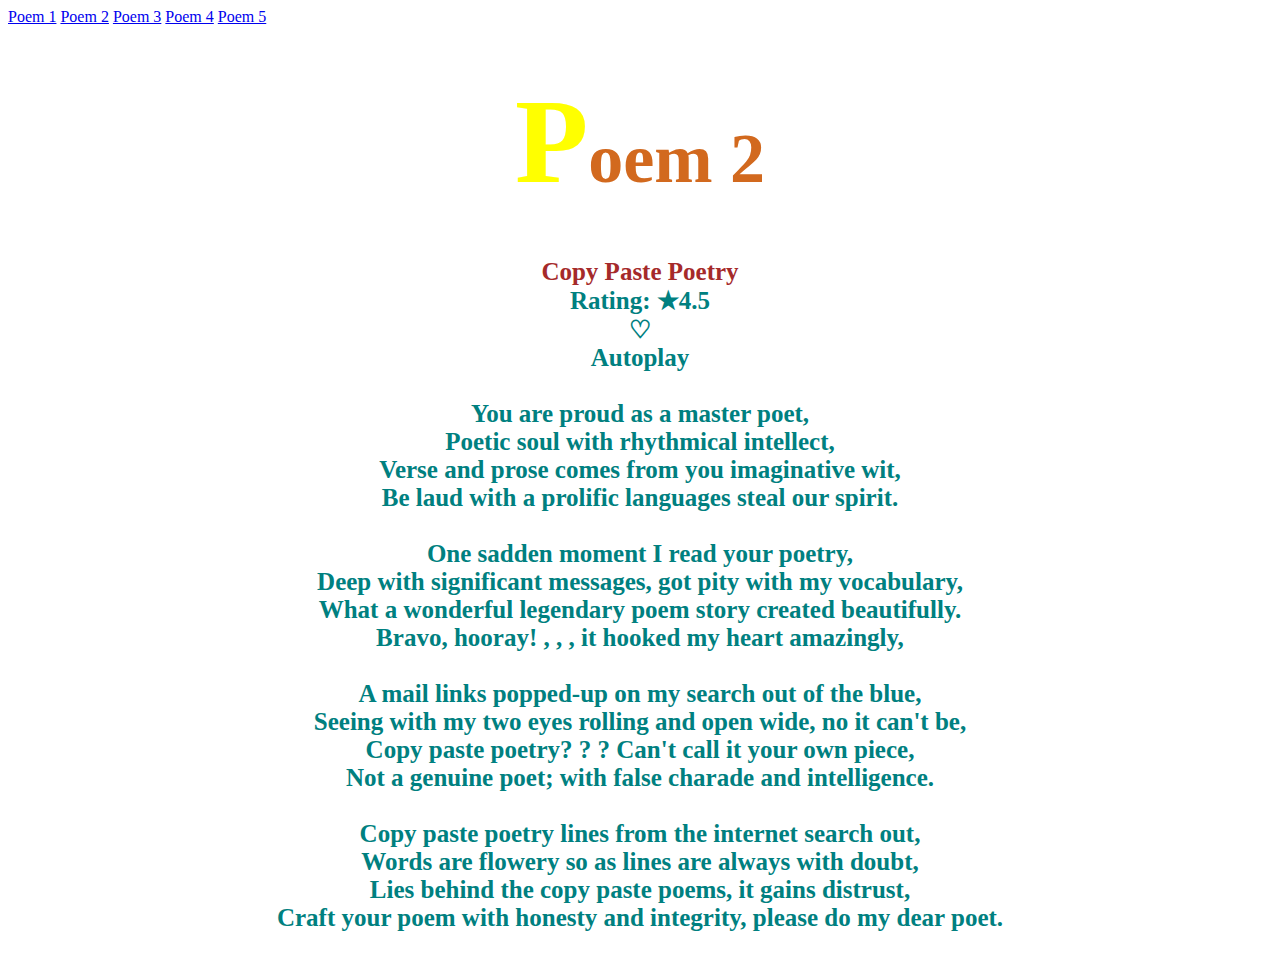
==== poem2.html @ 0d766002 "html complete css remaining" ====
<!DOCTYPE html>
<html lang="en">

<head>
    <meta charset="UTF-8">
    <meta http-equiv="X-UA-Compatible" content="IE=edge">
    <meta name="viewport" content="width=device-width, initial-scale=1.0">
    <link rel="stylesheet" href="style.css">
    <title>Poem 2</title>
</head>

<body>
    <div class="tbl">
        <a class='nav' href='index.html'>Poem 1</a>
        <a class='nav' href='poem2.html'>Poem 2</a>
        <a class='nav' href='poem3.html'>Poem 3</a>
        <a class='nav' href='poem4.html'>Poem 4</a>
        <a class='nav' href='poem5.html'>Poem 5</a>
    </div>
    <div>
        <h1 class="poem2"> Poem 2</h1>
        <p class="para">Copy Paste Poetry<br> Rating: ★4.5<br> ♡
            <br> Autoplay
            <br>
            <br> You are proud as a master poet,<br> Poetic soul with rhythmical intellect,<br> Verse and prose comes from you imaginative wit,<br> Be laud with a prolific languages steal our spirit.<br>
            <br> One sadden moment I read your poetry,<br> Deep with significant messages, got pity with my vocabulary,<br> What a wonderful legendary poem story created beautifully.<br> Bravo, hooray! , , , it hooked my heart amazingly,<br>
            <br> A mail links popped-up on my search out of the blue,<br> Seeing with my two eyes rolling and open wide, no it can't be,<br> Copy paste poetry? ? ? Can't call it your own piece,<br> Not a genuine poet; with false charade and intelligence.<br>
            <br> Copy paste poetry lines from the internet search out,<br> Words are flowery so as lines are always with doubt,<br> Lies behind the copy paste poems, it gains distrust,<br> Craft your poem with honesty and integrity, please do my dear
            poet.
        </p>
    </div>
</body>

</html>
---- style.css ----
h1 {
    text-align: center;
    font-size: 70px;
}

p {
    text-align: center;
    font-size: 25px;
}


.poem1 {
    font-family: 'Luckiest Guy';
    color: aqua;
}

.poem1:first-letter {
    color: greenyellow;
    font-size: 120px;
}

.para {
    font-family: 'Poppins';
    font-weight: bold;
    color: teal;
}

.para:first-line {
    color: brown;
}

.poem2 {
    font-family: 'Pacifico';
    color: chocolate;
}

.poem2:first-letter {
    color: yellow;
    font-size: 120px;
}

.poem3 {
    font-family: 'Satisfy';
    color: rgb(255, 0, 0);
}

.poem3:first-letter {
    color: rgb(0, 255, 0);
    font-size: 120px;
}

.poem4 {
    font-family: 'Pacifico';
    color: rgb(255, 0, 255);
}

.poem4:first-letter {
    color: rgb(68, 0, 255);
    font-size: 120px;
}

.poem5 {
    font-family: 'PinkChicken';
    color: rgb(0, 255, 42);
}

.poem5:first-letter {
    color: rgb(0, 247, 255);
    font-size: 120px;
}
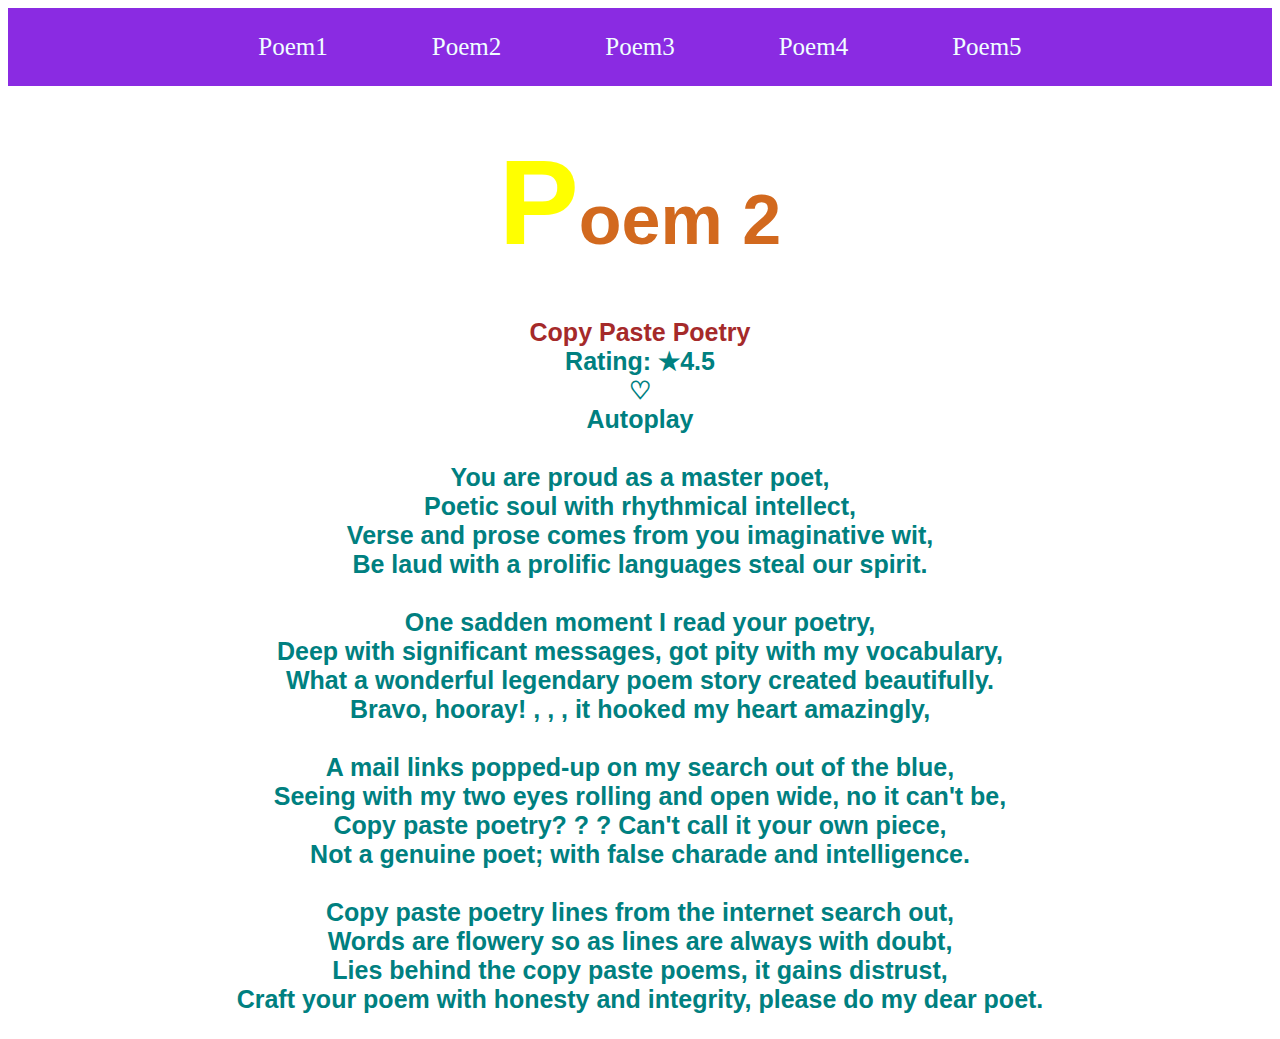
==== commit 427d1ff3: "Poem Website HTML and CSS" ====
--- a/poem2.html
+++ b/poem2.html
@@ -11,11 +11,11 @@
 
 <body>
     <div class="tbl">
-        <a class='nav' href='index.html'>Poem 1</a>
-        <a class='nav' href='poem2.html'>Poem 2</a>
-        <a class='nav' href='poem3.html'>Poem 3</a>
-        <a class='nav' href='poem4.html'>Poem 4</a>
-        <a class='nav' href='poem5.html'>Poem 5</a>
+        <a class='nav' href='index.html'>Poem1</a>
+        <a class='nav' href='poem2.html'>Poem2</a>
+        <a class='nav' href='poem3.html'>Poem3</a>
+        <a class='nav' href='poem4.html'>Poem4</a>
+        <a class='nav' href='poem5.html'>Poem5</a>
     </div>
     <div>
         <h1 class="poem2"> Poem 2</h1>
--- a/style.css
+++ b/style.css
@@ -10,61 +10,75 @@
 
 
 .poem1 {
-    font-family: 'Luckiest Guy';
-    color: aqua;
+    font-family: 'Trebuchet MS', 'Lucida Sans Unicode', 'Lucida Grande', 'Lucida Sans', Arial, sans-serif;
+    color: #00ffff;
 }
 
 .poem1:first-letter {
-    color: greenyellow;
+    color: #adff2f;
     font-size: 120px;
 }
 
 .para {
-    font-family: 'Poppins';
+    font-family: Verdana, Geneva, Tahoma, sans-serif;
     font-weight: bold;
-    color: teal;
+    color: #008080;
 }
 
 .para:first-line {
-    color: brown;
+    color: #a52a2a;
 }
 
 .poem2 {
-    font-family: 'Pacifico';
-    color: chocolate;
+    font-family: 'Lucida Sans', 'Lucida Sans Regular', 'Lucida Grande', 'Lucida Sans Unicode', Geneva, Verdana, sans-serif;
+    color: #d2691e;
 }
 
 .poem2:first-letter {
-    color: yellow;
+    color: #ffff00;
     font-size: 120px;
 }
 
 .poem3 {
-    font-family: 'Satisfy';
-    color: rgb(255, 0, 0);
+    font-family: 'Gill Sans', 'Gill Sans MT', Calibri, 'Trebuchet MS', sans-serif;
+    color: #ff0000;
 }
 
 .poem3:first-letter {
-    color: rgb(0, 255, 0);
+    color: #00ff00;
     font-size: 120px;
 }
 
 .poem4 {
-    font-family: 'Pacifico';
-    color: rgb(255, 0, 255);
+    font-family: 'Franklin Gothic Medium', 'Arial Narrow', Arial, sans-serif;
+    color: #ff00ff;
 }
 
 .poem4:first-letter {
-    color: rgb(68, 0, 255);
+    color: #4400ff;
     font-size: 120px;
 }
 
 .poem5 {
-    font-family: 'PinkChicken';
-    color: rgb(0, 255, 42);
+    font-family: 'Courier New', Courier, monospace;
+    color: #00ff2a;
 }
 
 .poem5:first-letter {
-    color: rgb(0, 247, 255);
+    color: #00f7ff;
     font-size: 120px;
 }
+.tbl {
+    background-color: #8a2be2;
+    text-align: center;
+    padding: 25px;
+    word-spacing:
+     100px;
+}
+.nav {
+    color: azure;
+    font-size: 25px;
+    text-decoration: none;
+}
+
+
